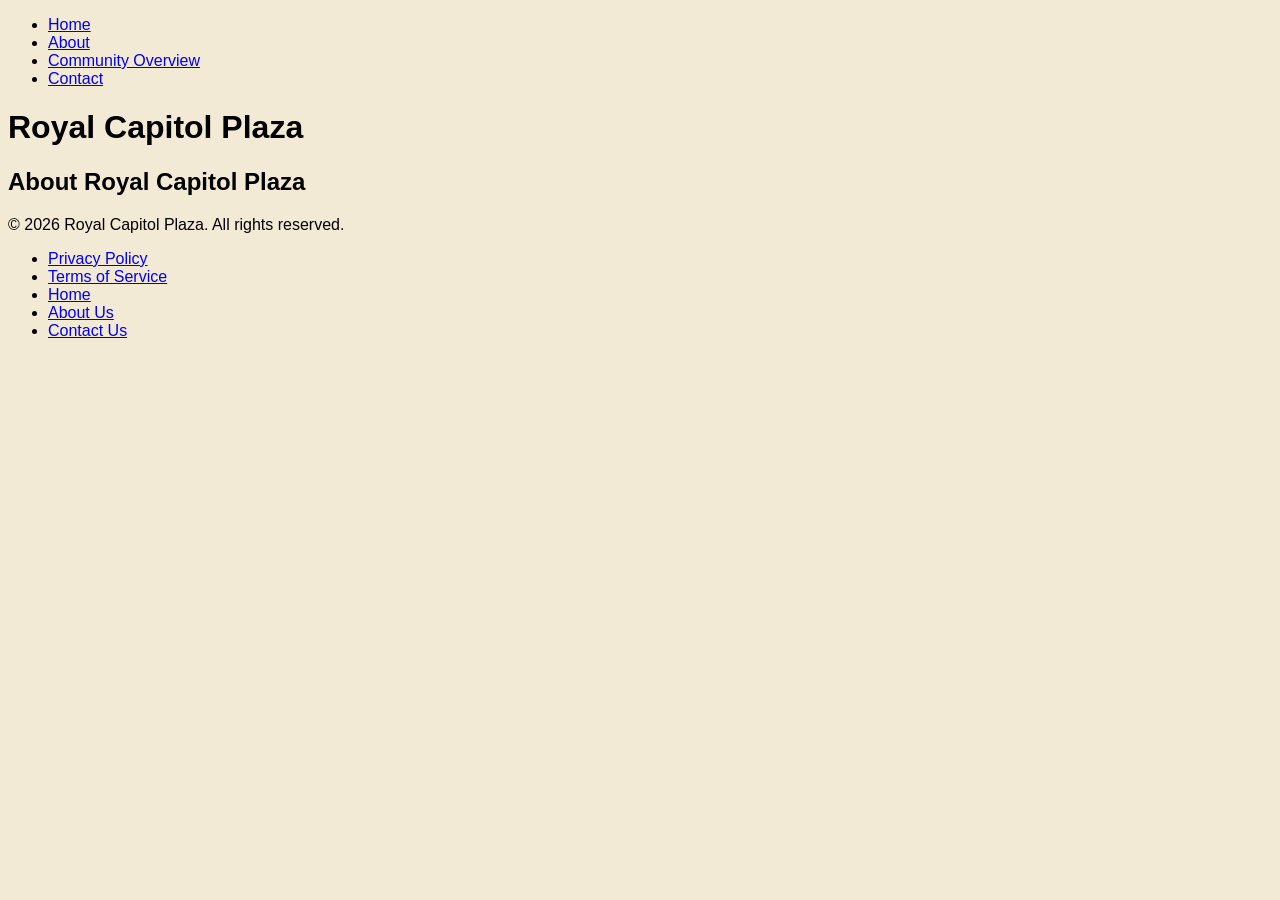
==== about.html @ d21931f9 "updated navigation" ====
<!DOCTYPE html>
<html lang="en">
    <head>
        <meta charset="UTF-8">
        <meta name="viewport" content="width=device-width, initial-scale=1.0">
        <title>Condominium Management Platform</title>
        <meta name="description" content="A platform for managing condominiums efficiently.">
        <link rel="stylesheet" href="styles.css">
    </head>
    <body>
        <header>
            <nav>
                <ul>
                    <li><a href="index.html">Home</a></li>
                    <li><a href="about.html">About</a></li>
                    <li><a href="community-overview.html">Community Overview</a></li>
                    <li><a href="contact.html">Contact</a></li>
                </ul>
            </nav>
            <!--Add hero image-->
            <h1>Royal Capitol Plaza</h1>
        </header>
        <main>
                <h2>About Royal Capitol Plaza</h2>
        </main>
    </body>
    <footer>
        <p>&copy; 2026 Royal Capitol Plaza. All rights reserved.</p>
        <ul>
            <li><a href="privacy-policy.html">Privacy Policy</a></li>
            <li><a href="terms-of-service.html">Terms of Service</a></li>
            <li><a href="home.html">Home</a></li>
            <li><a href="about.html">About Us</a></li>
            <li><a href="contact.html">Contact Us</a></li>
        </ul>
    </footer>
</html>
---- styles.css ----
:root {
    /* color variables */
    --primary--color: #00c7ca;
    --secondary-color: #00768d;
    /*--accent-color: */
    --neutral-color: #f3ead6;
    --primary-text-color: #1f2927;
    --secondary-text-color: #f6f9ff;

    /* typography variables */
    --heading-font: 'bebas neue', sans-serif;
    --body-font: 'inter', sans-serif;
}

* {
    background-color: var(--neutral-color);
}

h1, h2, h3, h4, h5, h6 {
    font-family: var(--heading-font);
}   

p, a, li {
    font-family: var(--body-font);
}

#overview-grid {
    display: flex;
    flex-direction: column;
}

@media screen and (min-width: 768px) {
    #overview-grid {
        flex-direction: row;
    }
}
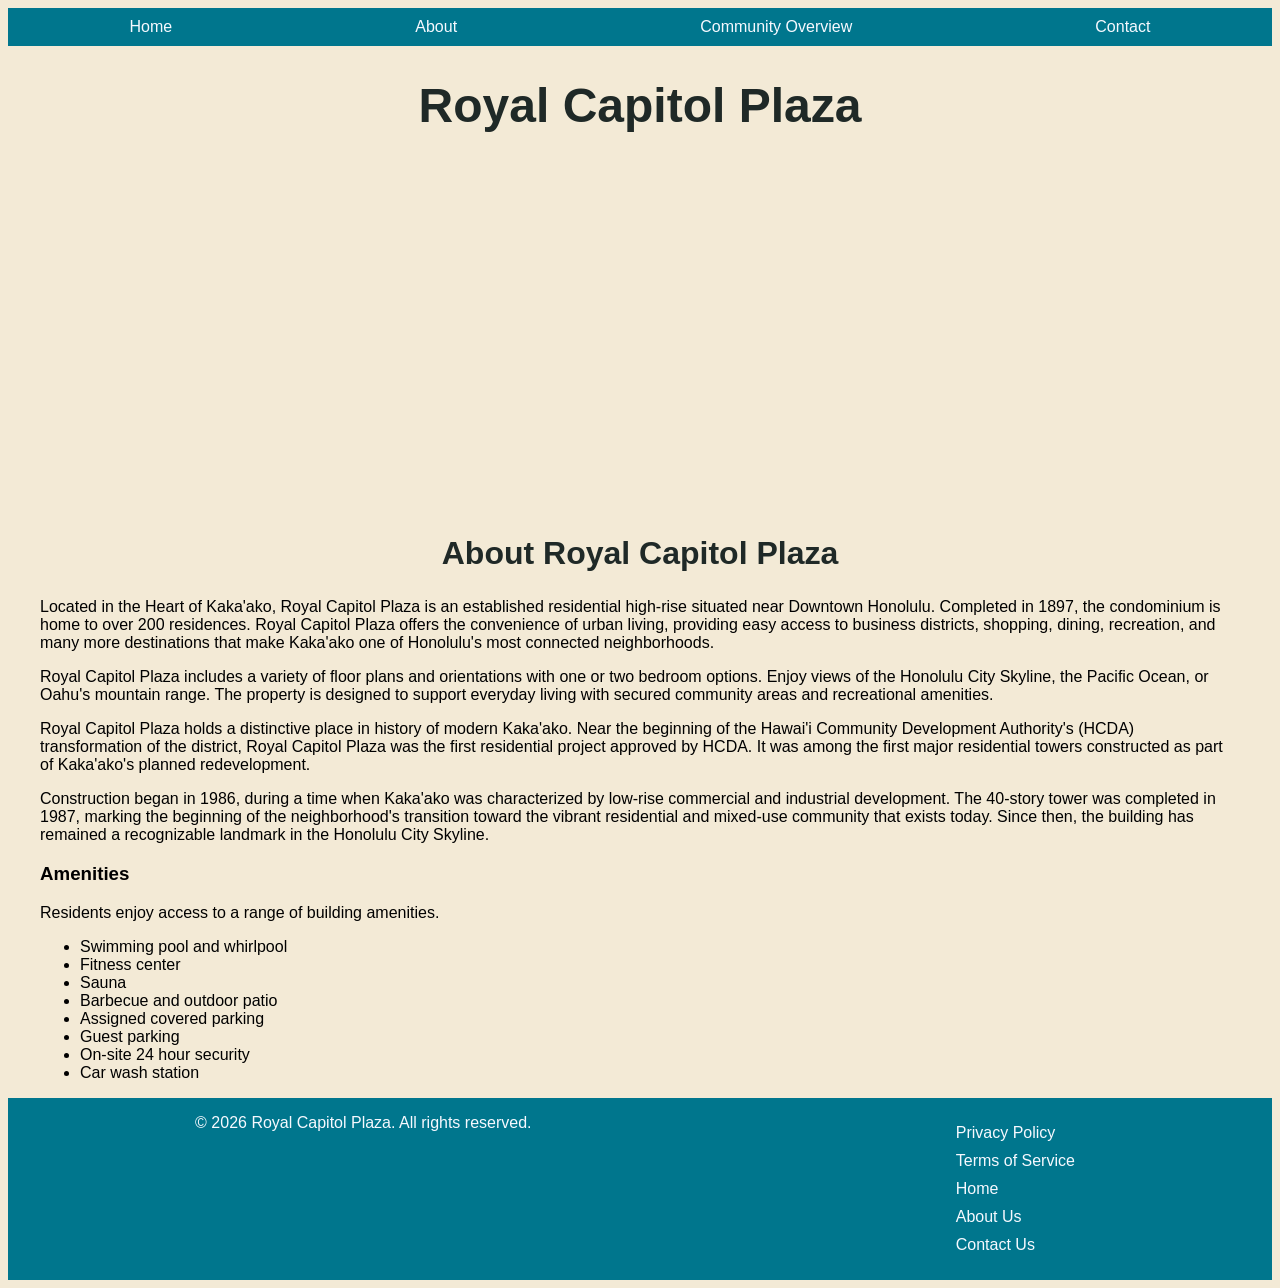
==== commit 3ed3fa26: "updated styles" ====
--- a/about.html
+++ b/about.html
@@ -21,7 +21,23 @@
             <h1>Royal Capitol Plaza</h1>
         </header>
         <main>
-                <h2>About Royal Capitol Plaza</h2>
+            <h2>About Royal Capitol Plaza</h2>
+            <p>Located in the Heart of Kaka'ako, Royal Capitol Plaza is an established residential high-rise situated near Downtown Honolulu. Completed in 1897, the condominium is home to over 200 residences. Royal Capitol Plaza offers the convenience of urban living, providing easy access to business districts, shopping, dining, recreation, and many more destinations that make Kaka'ako one of Honolulu's most connected neighborhoods.</p>
+            <p>Royal Capitol Plaza includes a variety of floor plans and orientations with one or two bedroom options. Enjoy views of the Honolulu City Skyline, the Pacific Ocean, or Oahu's mountain range. The property is designed to support everyday living with secured community areas and recreational amenities.</p>
+            <p>Royal Capitol Plaza holds a distinctive place in history of modern Kaka'ako. Near the beginning of the Hawai'i Community Development Authority's (HCDA) transformation of the district, Royal Capitol Plaza was the first residential project approved by HCDA. It was among the first major residential towers constructed as part of Kaka'ako's planned redevelopment.</p>
+            <p>Construction began in 1986, during a time when Kaka'ako was characterized by low-rise commercial and industrial development. The 40-story tower was completed in 1987, marking the beginning of the neighborhood's transition toward the vibrant residential and mixed-use community that exists today. Since then, the building has remained a recognizable landmark in the Honolulu City Skyline.</p>
+            <h3>Amenities</h3>
+            <p>Residents enjoy access to a range of building amenities.</p>
+            <ul>
+                <li>Swimming pool and whirlpool</li>
+                <li>Fitness center</li>
+                <li>Sauna</li>
+                <li>Barbecue and outdoor patio</li>
+                <li>Assigned covered parking</li>
+                <li>Guest parking</li>
+                <li>On-site 24 hour security</li>
+                <li>Car wash station</li>
+            </ul>
         </main>
     </body>
     <footer>
--- a/styles.css
+++ b/styles.css
@@ -12,7 +12,7 @@
     --body-font: 'inter', sans-serif;
 }
 
-* {
+html {
     background-color: var(--neutral-color);
 }
 
@@ -24,13 +24,96 @@
     font-family: var(--body-font);
 }
 
+main {
+    margin: 0 auto;
+    max-width: 1200px;
+}
+
+header {
+        background-image: url('https://placehold.co/800x200');
+        background-size: cover;
+        background-position: center;
+        height: 200px;
+    }
+
+nav, footer {
+    background-color: var(--secondary-color);
+}
+
+nav ul {
+    display: flex;
+    justify-content: space-around;
+    margin: 0;
+    padding: 0;
+}
+
+nav li, footer li {
+    list-style: none;
+    margin: 10px;
+}
+nav a, footer a {
+    text-decoration: none;
+    color: var(--secondary-text-color);
+}
+
+nav a:hover, footer a:hover {
+    color: var(--primary-text-color);
+    background-color: var(--primary--color);
+    padding: 5px;
+}
+
+footer {
+    display: flex;
+    justify-content: space-around;
+    color: var(--secondary-text-color);
+}
+
+h1 {
+    font-size: 3rem;
+    text-align: center;
+    color: var(--primary-text-color);
+}
+
+h2 {
+    font-size: 2rem;
+    color: var(--primary-text-color);
+    text-align: center;
+}
+
 #overview-grid {
     display: flex;
     flex-direction: column;
+    gap: 20px;
+}
+
+.overview-block {
+    background-color: #ffffff;
+    padding: 20px;
+    height: fit-content;
 }
 
 @media screen and (min-width: 768px) {
+    header {
+        background-image: url('https://placehold.co/1200x300');
+        background-size: cover;
+        background-position: center;
+        height: 300px;
+    }
     #overview-grid {
         flex-direction: row;
+        flex-wrap: wrap;
+    }
+}
+@media screen and (min-width: 1200px) {
+    header {
+        background-image: url('https://placehold.co/1440x500');
+        background-size: cover;
+        background-position: center;
+        height: 500px;
+    }
+
+    .overview-block {
+        max-width: 550px;
+        margin: 0 auto;
     }
 }
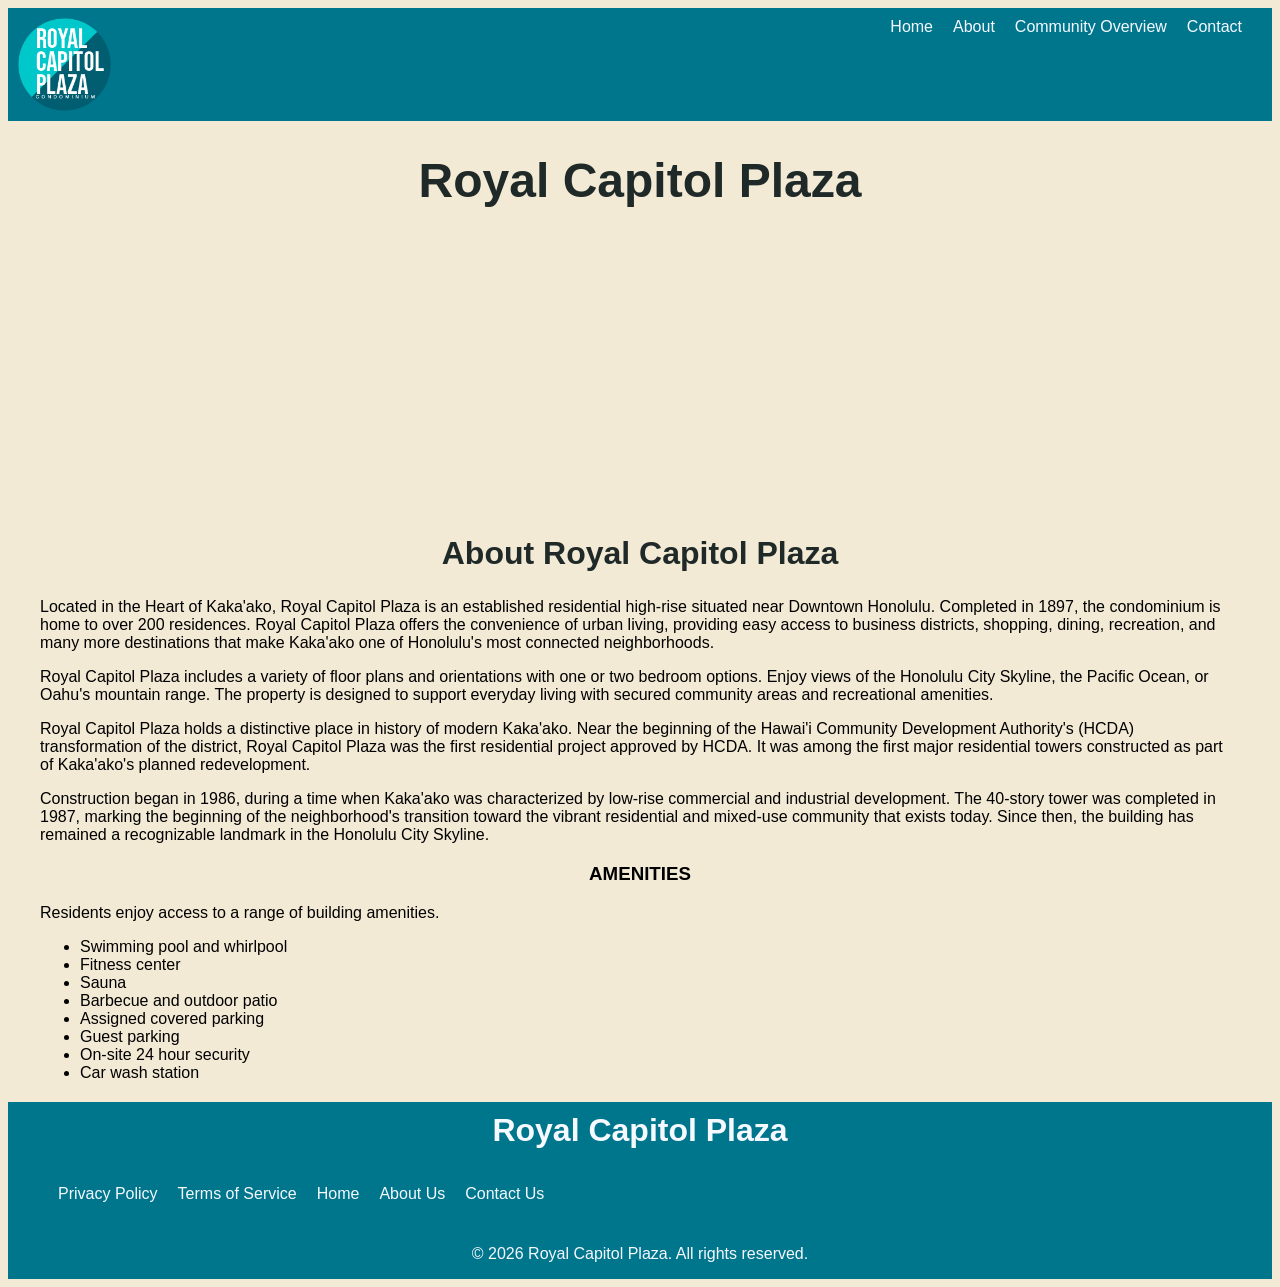
==== commit 0db7acc6: "updated navigation" ====
--- a/about.html
+++ b/about.html
@@ -10,6 +10,7 @@
     <body>
         <header>
             <nav>
+                <a href="index.html"><img src="images/RCP-logo.png" alt="Royal Capitol Plaza Logo"></a>
                 <ul>
                     <li><a href="index.html">Home</a></li>
                     <li><a href="about.html">About</a></li>
@@ -41,7 +42,7 @@
         </main>
     </body>
     <footer>
-        <p>&copy; 2026 Royal Capitol Plaza. All rights reserved.</p>
+        <h2>Royal Capitol Plaza</h2>
         <ul>
             <li><a href="privacy-policy.html">Privacy Policy</a></li>
             <li><a href="terms-of-service.html">Terms of Service</a></li>
@@ -49,5 +50,6 @@
             <li><a href="about.html">About Us</a></li>
             <li><a href="contact.html">Contact Us</a></li>
         </ul>
+        <p>&copy; 2026 Royal Capitol Plaza. All rights reserved.</p>
     </footer>
 </html>
--- a/styles.css
+++ b/styles.css
@@ -30,20 +30,31 @@
 }
 
 header {
-        background-image: url('https://placehold.co/800x200');
-        background-size: cover;
-        background-position: center;
-        height: 200px;
+    background-image: url('https://placehold.co/800x200');
+    background-size: cover;
+    background-position: center;
     }
 
 nav, footer {
     background-color: var(--secondary-color);
 }
 
+nav {
+    display: flex;
+    justify-content: space-between;
+}
+
+nav img {
+    width: 100px;
+    height: auto;
+    margin: 10px;
+}
+
 nav ul {
     display: flex;
     justify-content: space-around;
     margin: 0;
+    margin-right: 20px;
     padding: 0;
 }
 
@@ -56,7 +67,7 @@
     color: var(--secondary-text-color);
 }
 
-nav a:hover, footer a:hover {
+nav li a:hover, footer a:hover {
     color: var(--primary-text-color);
     background-color: var(--primary--color);
     padding: 5px;
@@ -64,8 +75,21 @@
 
 footer {
     display: flex;
+    flex-direction: column;
     justify-content: space-around;
     color: var(--secondary-text-color);
+    text-align: center;
+    margin-top: 20px;
+}
+
+footer h2 {
+    color: var(--secondary-text-color);
+    margin: 10px;
+}
+
+footer ul {
+    display: flex;
+    flex-wrap: wrap;
 }
 
 h1 {
@@ -80,6 +104,11 @@
     text-align: center;
 }
 
+h3 {
+    text-align: center;
+    text-transform: uppercase;
+}
+
 #overview-grid {
     display: flex;
     flex-direction: column;
@@ -88,8 +117,53 @@
 
 .overview-block {
     background-color: #ffffff;
-    padding: 20px;
     height: fit-content;
+}
+
+img {
+    width: 100%;
+    height: auto;
+    display: block;
+    margin: 0 auto;
+}
+
+form {
+    display: flex;
+    flex-direction: column;
+    gap: 10px;
+    max-width: 400px;
+    margin: 0 auto;
+}
+
+input, textarea {
+    padding: 10px;
+    border: none;
+    border-radius: 5px;
+}
+
+label span {
+    color: red;
+}
+
+.form-buttons {
+    display: flex;
+    justify-content: space-around;
+}   
+
+.form-block {
+    display: flex;
+    flex-direction: column;
+}
+
+label {
+    margin-top: 10px;
+}
+
+#submit, #reset {
+    background-color: var(--primary--color);
+    color: var(--primary-text-color);
+    font-size: 16px;
+    padding: 10px 25px;;
 }
 
 @media screen and (min-width: 768px) {
@@ -102,6 +176,19 @@
     #overview-grid {
         flex-direction: row;
         flex-wrap: wrap;
+        justify-content: center;
+    }
+
+    .form-column-block {
+        display: flex;
+        gap: 10px;
+        align-items: flex-end;
+    }
+
+    .form-block {
+        width: stretch;
+        display: flex;
+        flex-direction: column;
     }
 }
 @media screen and (min-width: 1200px) {
@@ -116,4 +203,8 @@
         max-width: 550px;
         margin: 0 auto;
     }
+
+    form {
+        min-width: 900px;
+    }
 }
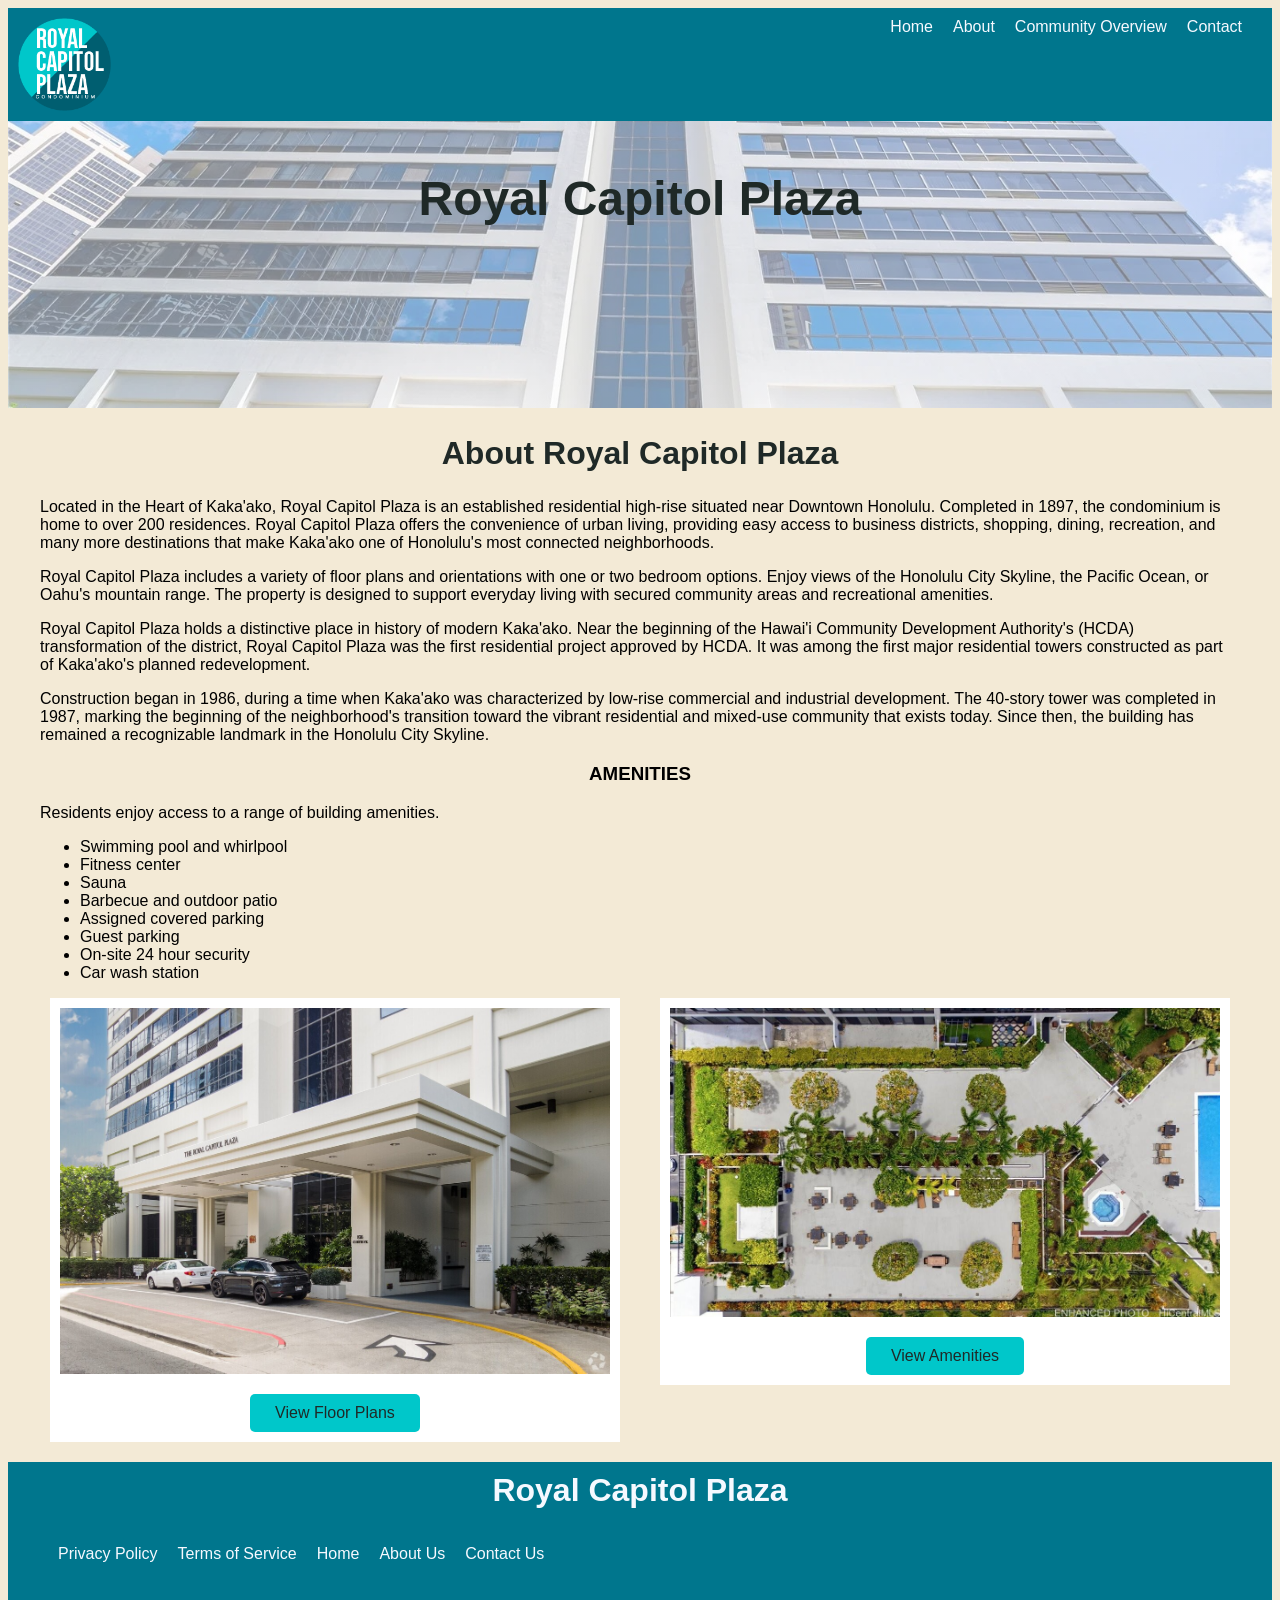
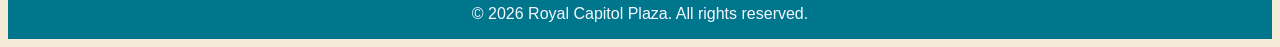
==== commit d3f6d07e: "created amenities and floor plan pages" ====
--- a/about.html
+++ b/about.html
@@ -39,6 +39,16 @@
                 <li>On-site 24 hour security</li>
                 <li>Car wash station</li>
             </ul>
+            <section id="overview-grid">
+                <div class="overview-block">
+                        <img src="images/driveway-replace.jpg" alt="placeholder image">
+                        <button id="floor-plans"><a href="floor-plans.html">View Floor Plans</a></button>
+                </div>
+                <div class="overview-block">
+                        <img src="images/skyview-replace.jpg" alt="placeholder image">
+                        <button id="amenities"><a href="amenities.html">View Amenities</a></button>
+                </div>
+            </section>
         </main>
     </body>
     <footer>
--- a/styles.css
+++ b/styles.css
@@ -24,16 +24,17 @@
     font-family: var(--body-font);
 }
 
-main {
-    margin: 0 auto;
-    max-width: 1200px;
-}
-
 header {
-    background-image: url('https://placehold.co/800x200');
+    background-image: linear-gradient(rgba(255, 255, 255, 0.5), rgba(255, 255, 255, 0.5)), url('images/hero-replace.jpeg');
     background-size: cover;
     background-position: center;
-    }
+    height: 400px;
+}
+
+main {
+    margin: 0 auto;
+    max-width: 1200px;
+}
 
 nav, footer {
     background-color: var(--secondary-color);
@@ -96,6 +97,8 @@
     font-size: 3rem;
     text-align: center;
     color: var(--primary-text-color);
+    margin-top: 50px;
+
 }
 
 h2 {
@@ -118,6 +121,7 @@
 .overview-block {
     background-color: #ffffff;
     height: fit-content;
+    padding: 10px;
 }
 
 img {
@@ -148,6 +152,7 @@
 .form-buttons {
     display: flex;
     justify-content: space-around;
+    gap: 10px;
 }   
 
 .form-block {
@@ -159,20 +164,52 @@
     margin-top: 10px;
 }
 
-#submit, #reset {
+#submit, #reset, #create, #floor-plans, #amenities {
     background-color: var(--primary--color);
     color: var(--primary-text-color);
     font-size: 16px;
     padding: 10px 25px;;
 }
 
+#login {
+    display: flex;
+    flex-direction: column;
+    gap: 10px;
+    max-width: 600px;
+    margin: 0 auto;
+    background-color: var(--secondary-color);
+    color: var(--primary-text-color);
+}
+
+#username, #password {
+    padding: 10px;
+    border: none;
+    border-radius: 5px;
+    width: 100%;
+}
+
+#floor-plans, #amenities {
+    display: flex;
+    flex-direction: column;
+    gap: 10px;
+    max-width: 600px;
+    margin: 0 auto;
+    margin-top: 20px;
+    border: none;
+    border-radius: 5px;
+}
+
+#floor-plans a, #amenities a {
+    text-decoration: none;
+    color: var(--primary-text-color);
+}
+
+#floor-plans:hover, #amenities:hover {
+    background-color: var(--secondary-color);
+    color: var(--secondary-text-color);
+}
+
 @media screen and (min-width: 768px) {
-    header {
-        background-image: url('https://placehold.co/1200x300');
-        background-size: cover;
-        background-position: center;
-        height: 300px;
-    }
     #overview-grid {
         flex-direction: row;
         flex-wrap: wrap;
@@ -192,13 +229,6 @@
     }
 }
 @media screen and (min-width: 1200px) {
-    header {
-        background-image: url('https://placehold.co/1440x500');
-        background-size: cover;
-        background-position: center;
-        height: 500px;
-    }
-
     .overview-block {
         max-width: 550px;
         margin: 0 auto;
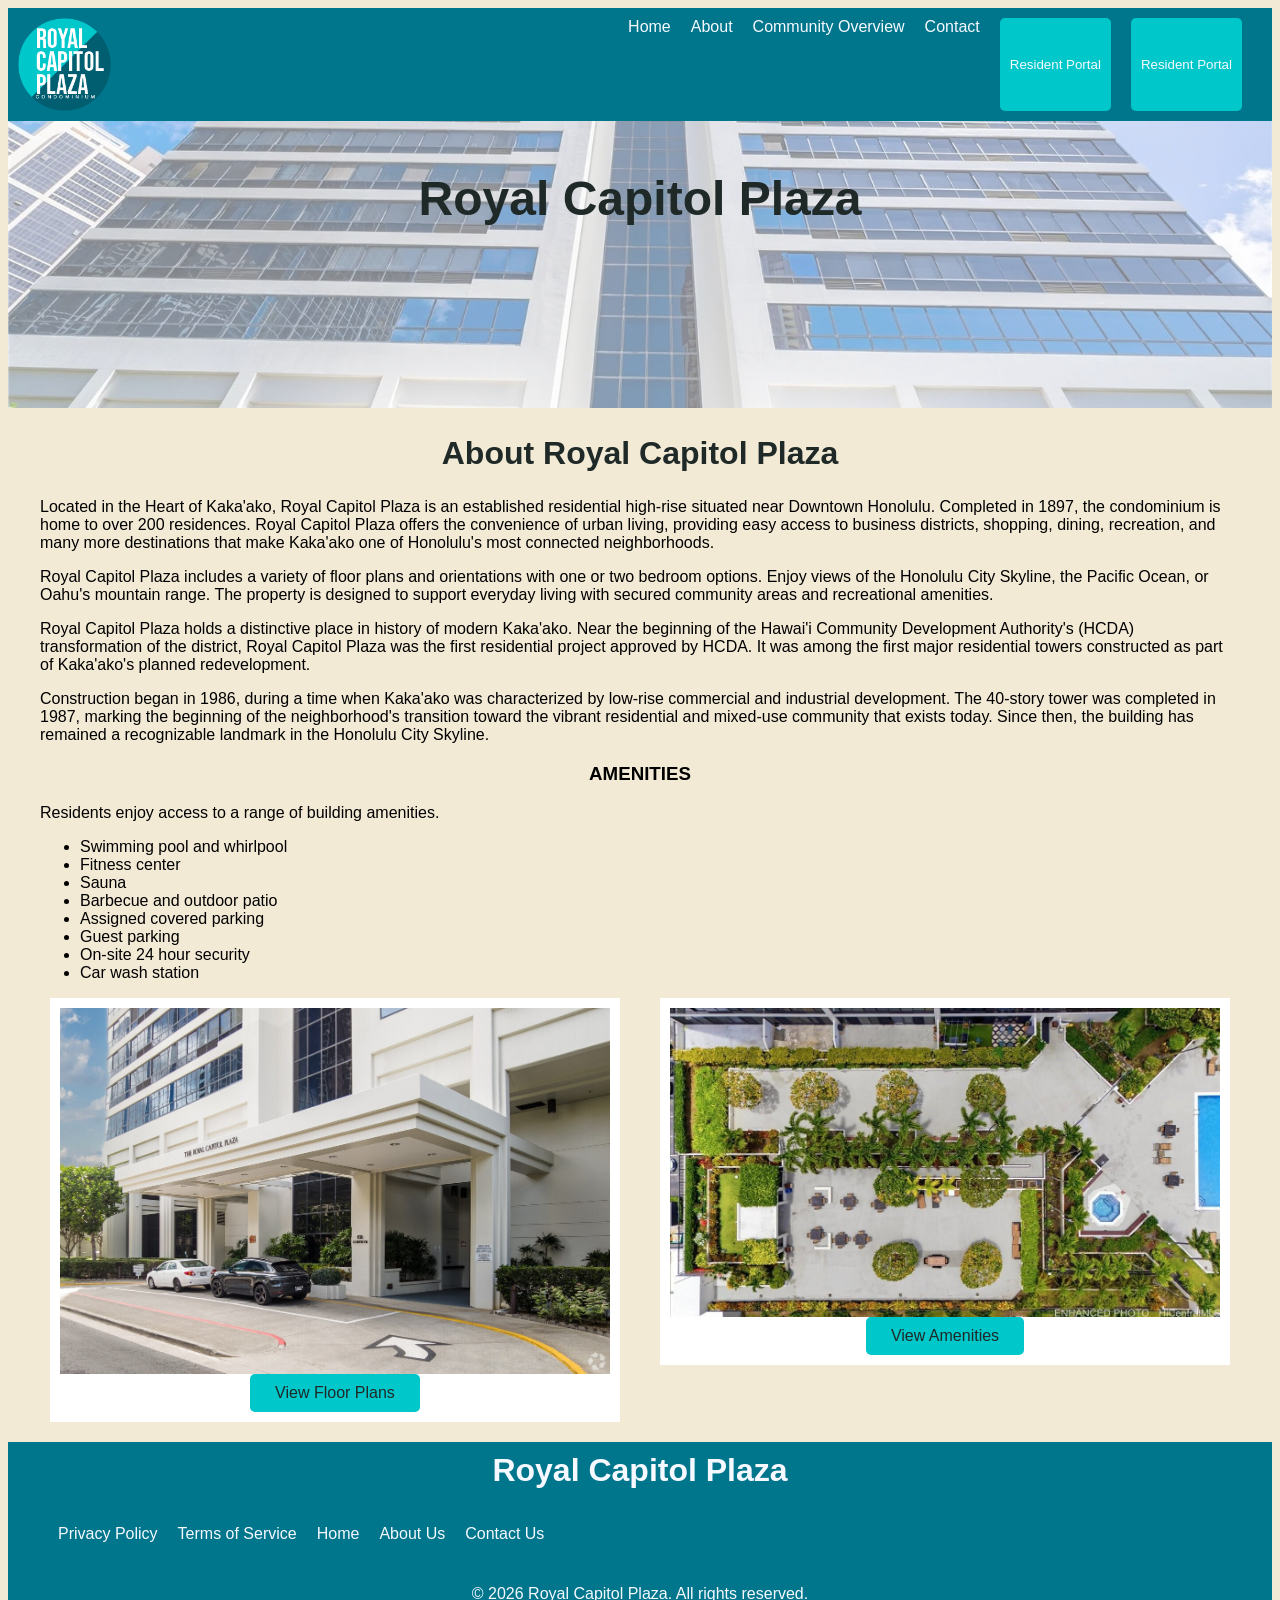
==== commit af1a802d: "added portal buttons" ====
--- a/about.html
+++ b/about.html
@@ -16,6 +16,8 @@
                     <li><a href="about.html">About</a></li>
                     <li><a href="community-overview.html">Community Overview</a></li>
                     <li><a href="contact.html">Contact</a></li>
+                    <button id="portal"><a href="portal.html">Resident Portal</a></button>
+                    <button id="portal"><a href="portal.html">Resident Portal</a></button>
                 </ul>
             </nav>
             <!--Add hero image-->
--- a/styles.css
+++ b/styles.css
@@ -74,6 +74,16 @@
     padding: 5px;
 }
 
+#portal {
+    background-color: var(--primary--color);
+    color: var(--primary-text-color);
+    border: none;
+    border-radius: 5px;
+    max-height: fit-content;
+    padding: 10px;
+    margin: 10px;
+}
+
 footer {
     display: flex;
     flex-direction: column;
@@ -194,7 +204,6 @@
     gap: 10px;
     max-width: 600px;
     margin: 0 auto;
-    margin-top: 20px;
     border: none;
     border-radius: 5px;
 }
@@ -204,7 +213,7 @@
     color: var(--primary-text-color);
 }
 
-#floor-plans:hover, #amenities:hover {
+#floor-plans:hover, #amenities:hover{
     background-color: var(--secondary-color);
     color: var(--secondary-text-color);
 }
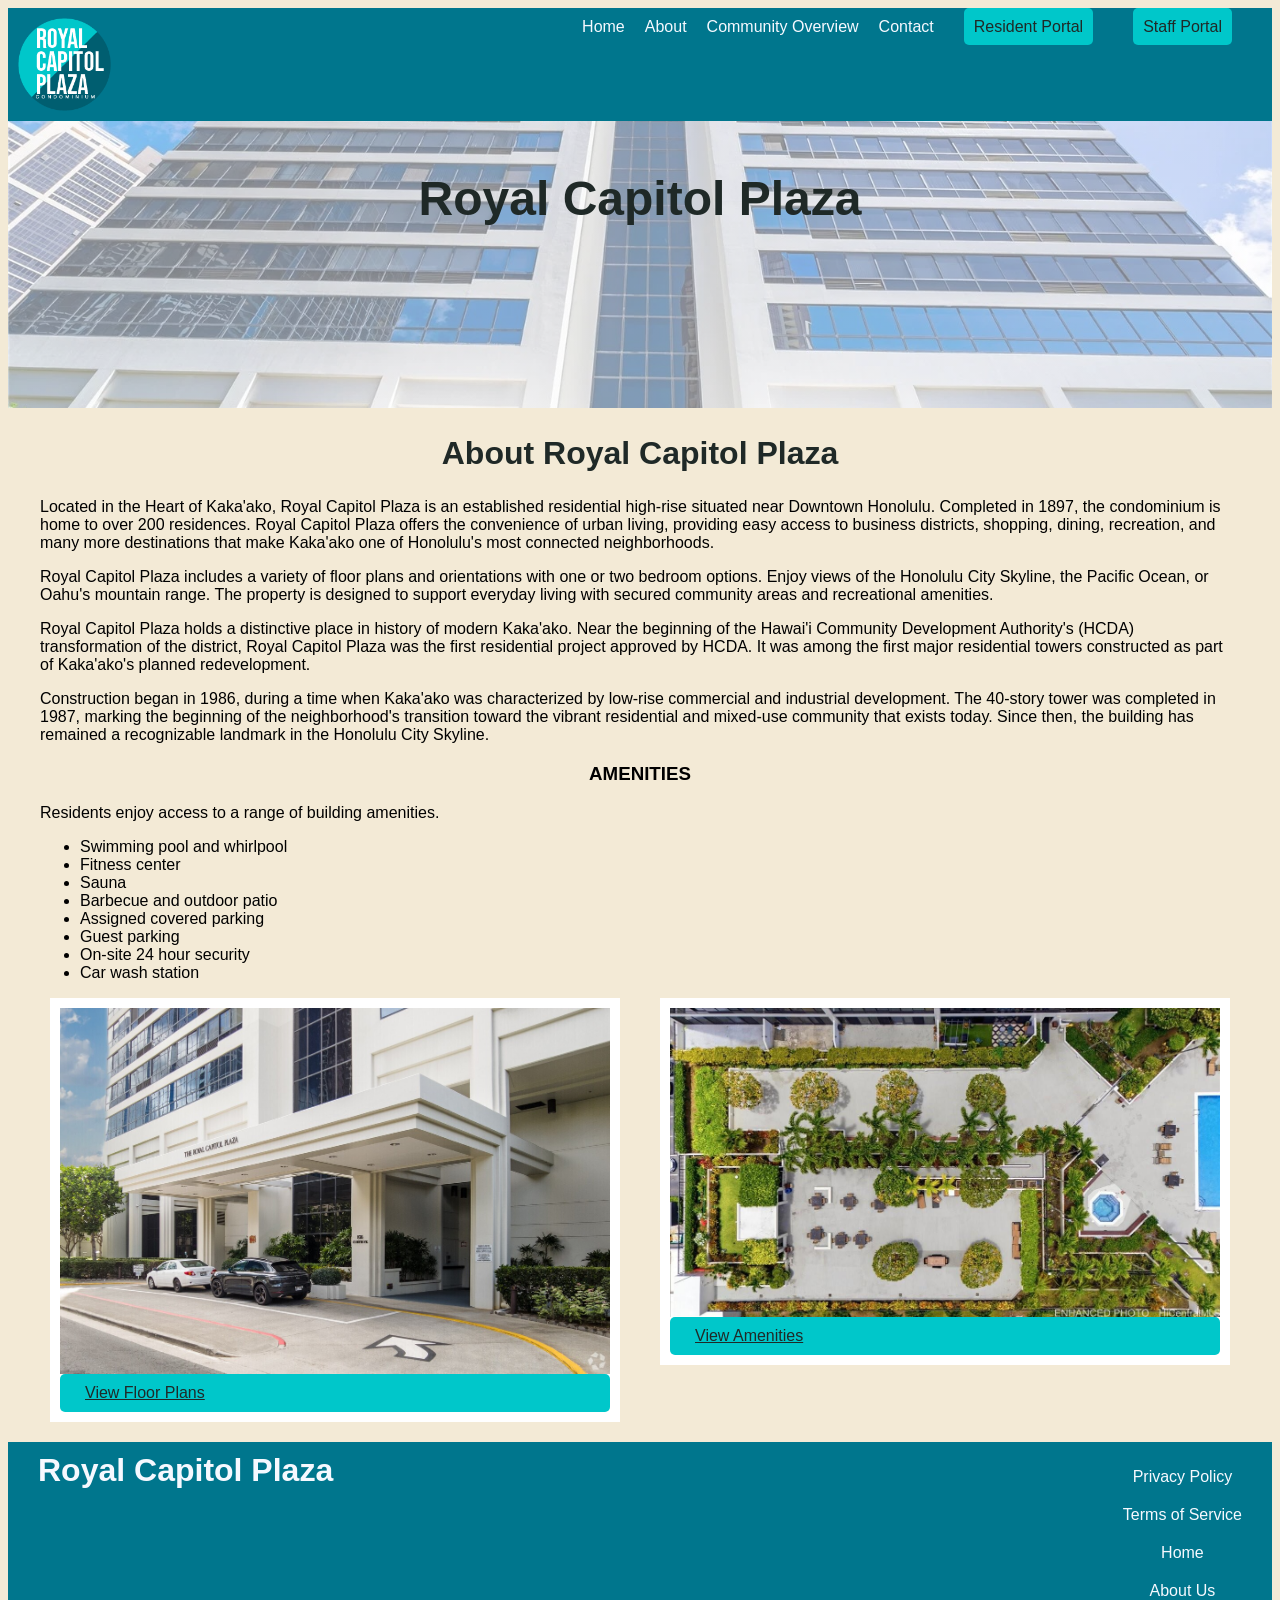
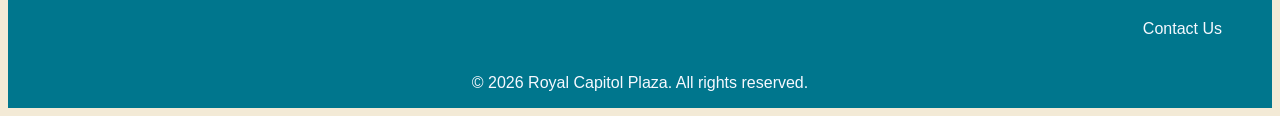
==== commit 16a23169: "validation errors fixed" ====
--- a/about.html
+++ b/about.html
@@ -6,18 +6,28 @@
         <title>Condominium Management Platform</title>
         <meta name="description" content="A platform for managing condominiums efficiently.">
         <link rel="stylesheet" href="styles.css">
+        <script src="script.js" defer></script>
     </head>
     <body>
         <header>
             <nav>
                 <a href="index.html"><img src="images/RCP-logo.png" alt="Royal Capitol Plaza Logo"></a>
-                <ul>
+                <button class="menu-toggle" type="button" aria-controls="primary-navigation" aria-expanded="false" aria-label="Open navigation menu">
+                    <span></span><span></span><span></span>
+                </button>
+                <ul id="primary-navigation">
                     <li><a href="index.html">Home</a></li>
-                    <li><a href="about.html">About</a></li>
+                    <li>
+                        <a href="about.html">About</a>
+                        <ul class="submenu">
+                            <li><a href="floor-plans.html">Floor Plans</a></li>
+                            <li><a href="amenities.html">Amenities</a></li>
+                        </ul>
+                    </li>
                     <li><a href="community-overview.html">Community Overview</a></li>
                     <li><a href="contact.html">Contact</a></li>
-                    <button id="portal"><a href="portal.html">Resident Portal</a></button>
-                    <button id="portal"><a href="portal.html">Resident Portal</a></button>
+                    <li><a id="portal" href="portal.html">Resident Portal</a></li>
+                    <li><a id="portal" href="portal.html">Staff Portal</a></li>
                 </ul>
             </nav>
             <!--Add hero image-->
@@ -44,15 +54,14 @@
             <section id="overview-grid">
                 <div class="overview-block">
                         <img src="images/driveway-replace.jpg" alt="placeholder image">
-                        <button id="floor-plans"><a href="floor-plans.html">View Floor Plans</a></button>
+                        <a id="floor-plans" href="floor-plans.html">View Floor Plans</a>
                 </div>
                 <div class="overview-block">
                         <img src="images/skyview-replace.jpg" alt="placeholder image">
-                        <button id="amenities"><a href="amenities.html">View Amenities</a></button>
+                        <a id="amenities" href="amenities.html">View Amenities</a>
                 </div>
             </section>
         </main>
-    </body>
     <footer>
         <h2>Royal Capitol Plaza</h2>
         <ul>
@@ -64,4 +73,5 @@
         </ul>
         <p>&copy; 2026 Royal Capitol Plaza. All rights reserved.</p>
     </footer>
+    </body>
 </html>
--- a/styles.css
+++ b/styles.css
@@ -43,6 +43,30 @@
 nav {
     display: flex;
     justify-content: space-between;
+    position: relative;
+    z-index: 10;
+}
+
+.menu-toggle {
+    display: block;
+    background: none;
+    border: none;
+    color: var(--secondary-text-color);
+    cursor: pointer;
+    font-size: 2rem;
+    line-height: 1;
+    margin: 10px 20px 10px 10px;
+    padding: 5px;
+    position: relative;
+    z-index: 2;
+}
+
+.menu-toggle span {
+    display: block;
+    background-color: currentColor;
+    height: 3px;
+    margin: 5px 0;
+    width: 30px;
 }
 
 nav img {
@@ -52,17 +76,55 @@
 }
 
 nav ul {
-    display: flex;
+    background-color: var(--secondary-color);
+    display: none;
     justify-content: space-around;
     margin: 0;
     margin-right: 20px;
     padding: 0;
 }
 
+nav ul.is-open {
+    display: flex;
+    flex-direction: column;
+    inset: 0;
+    justify-content: center;
+    margin: 0;
+    position: fixed;
+    text-align: center;
+    z-index: 1;
+}
+
 nav li, footer li {
     list-style: none;
     margin: 10px;
-}
+    position: relative;
+}
+
+/* Submenu styling for mobile (hidden by default) */
+.submenu {
+    display: none;
+    flex-direction: column;
+    background-color: var(--secondary-color);
+    position: static;
+    margin: 0;
+    padding: 0;
+}
+
+/* Show submenu on mobile when parent has is-open class */
+li.submenu-open .submenu {
+    display: flex;
+}
+
+.submenu li {
+    margin: 0;
+}
+
+.submenu li a {
+    display: block;
+    padding: 10px;
+}
+
 nav a, footer a {
     text-decoration: none;
     color: var(--secondary-text-color);
@@ -141,6 +203,19 @@
     margin: 0 auto;
 }
 
+.image-carousel {
+    display: flex;
+    overflow-x: auto;
+    gap: 10px;
+    padding: 10px 0;
+}
+
+.image-carousel img {
+    flex-shrink: 0;
+    width: 80%;
+    height: auto;
+}
+
 form {
     display: flex;
     flex-direction: column;
@@ -149,7 +224,7 @@
     margin: 0 auto;
 }
 
-input, textarea {
+input, select, textarea {
     padding: 10px;
     border: none;
     border-radius: 5px;
@@ -185,10 +260,13 @@
     display: flex;
     flex-direction: column;
     gap: 10px;
-    max-width: 600px;
     margin: 0 auto;
     background-color: var(--secondary-color);
-    color: var(--primary-text-color);
+    color: var(--secondary-text-color);
+}
+
+.login-description {
+    padding: 10px;
 }
 
 #username, #password {
@@ -218,7 +296,39 @@
     color: var(--secondary-text-color);
 }
 
+
 @media screen and (min-width: 768px) {
+    .menu-toggle {
+        display: none;
+    }
+
+    nav ul {
+        display: flex;
+    }
+
+    /* Show submenu on hover on desktop */
+    nav li:hover .submenu {
+        display: flex;
+    }
+
+    /* Submenu positioning and styling for desktop */
+    .submenu {
+        position: absolute;
+        top: 100%;
+        left: 0;
+        flex-direction: column;
+    }
+
+    nav ul.is-open {
+        flex-direction: row;
+        inset: auto;
+        justify-content: space-around;
+        margin: 0;
+        margin-right: 20px;
+        position: static;
+        text-align: left;
+    }
+
     #overview-grid {
         flex-direction: row;
         flex-wrap: wrap;
@@ -236,6 +346,41 @@
         display: flex;
         flex-direction: column;
     }
+
+    footer {
+        flex-direction: row;
+        flex-wrap: wrap;
+        align-items: flex-start;
+        padding: 0 20px;
+    }
+
+    footer h2 {
+        flex: 0 0 auto;
+        text-align: left;
+    }
+
+    footer ul {
+        margin-left: auto;
+        flex: 0 0 auto;
+        flex-direction: column;
+
+    }
+
+    footer p {
+        flex-basis: 100%;
+        text-align: center;
+        margin-top: 10px;
+    }
+
+    #login {
+        flex-direction: row;
+        gap: 10px;
+        padding: 20px;
+    }
+
+    .login-description {
+        max-width: 350px;
+    }
 }
 @media screen and (min-width: 1200px) {
     .overview-block {
@@ -246,4 +391,35 @@
     form {
         min-width: 900px;
     }
+
+    #login form {
+        min-width: 0;
+        -width: 100%;
+    }
+
+    .login-description {
+        max-width: 600px;
+    }
+
+    footer {
+        flex-direction: row;
+        flex-wrap: wrap;
+        align-items: flex-start;
+    }
+
+    footer h2 {
+        flex: 0 0 auto;
+        text-align: left;
+    }
+
+    footer ul {
+        margin-left: auto;
+        flex: 0 0 auto;
+    }
+
+    footer p {
+        flex-basis: 100%;
+        text-align: center;
+        margin-top: 10px;
+    }
 }
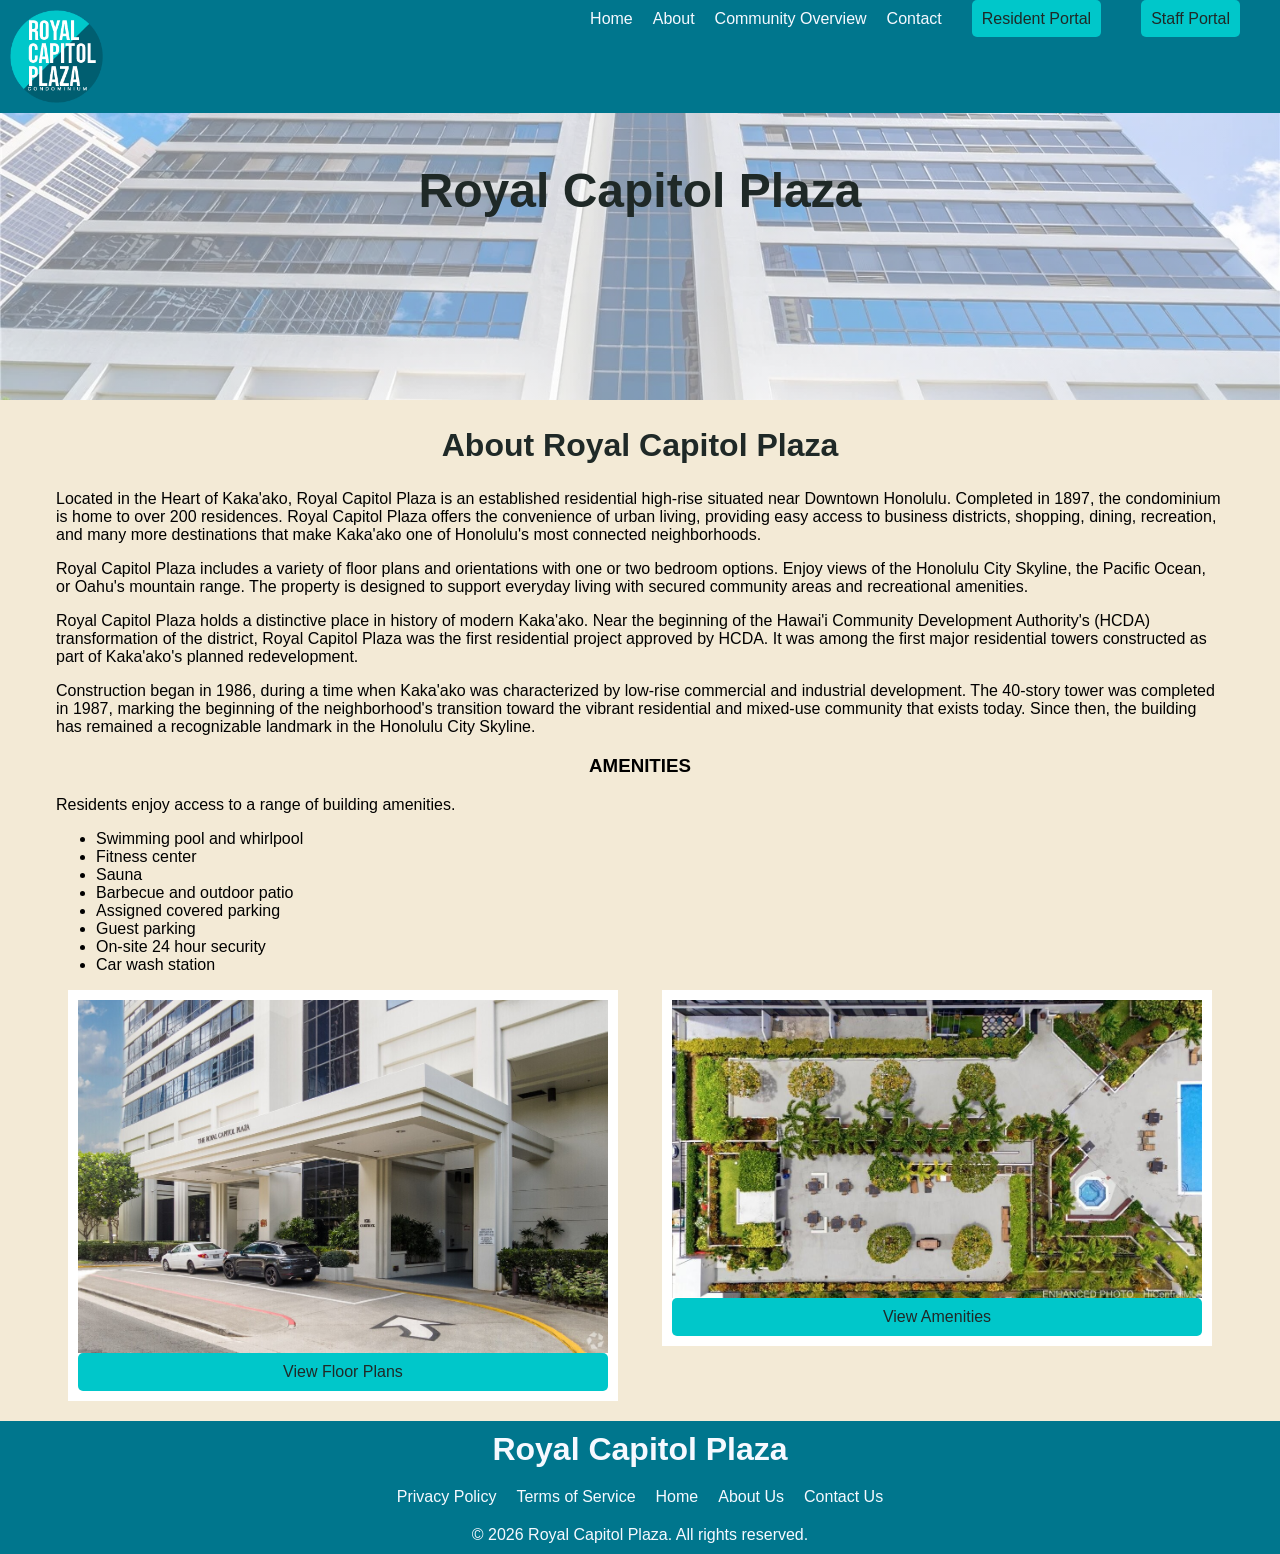
==== commit d485c2da: "style adjustments for mobile first and media queries." ====
--- a/about.html
+++ b/about.html
@@ -26,8 +26,8 @@
                     </li>
                     <li><a href="community-overview.html">Community Overview</a></li>
                     <li><a href="contact.html">Contact</a></li>
-                    <li><a id="portal" href="portal.html">Resident Portal</a></li>
-                    <li><a id="portal" href="portal.html">Staff Portal</a></li>
+                    <li><a class="portal-link" href="portal.html">Resident Portal</a></li>
+                    <li><a class="portal-link" href="portal.html">Staff Portal</a></li>
                 </ul>
             </nav>
             <!--Add hero image-->
@@ -67,7 +67,7 @@
         <ul>
             <li><a href="privacy-policy.html">Privacy Policy</a></li>
             <li><a href="terms-of-service.html">Terms of Service</a></li>
-            <li><a href="home.html">Home</a></li>
+            <li><a href="index.html">Home</a></li>
             <li><a href="about.html">About Us</a></li>
             <li><a href="contact.html">Contact Us</a></li>
         </ul>
--- a/styles.css
+++ b/styles.css
@@ -1,15 +1,21 @@
 :root {
     /* color variables */
-    --primary--color: #00c7ca;
+    --primary-color: #00c7ca;
     --secondary-color: #00768d;
-    /*--accent-color: */
     --neutral-color: #f3ead6;
     --primary-text-color: #1f2927;
     --secondary-text-color: #f6f9ff;
 
-    /* typography variables */
     --heading-font: 'bebas neue', sans-serif;
     --body-font: 'inter', sans-serif;
+}
+
+*, *::before, *::after {
+    box-sizing: border-box;
+}
+
+body {
+    margin: 0;
 }
 
 html {
@@ -34,6 +40,7 @@
 main {
     margin: 0 auto;
     max-width: 1200px;
+    padding: 0 16px;
 }
 
 nav, footer {
@@ -85,14 +92,34 @@
 }
 
 nav ul.is-open {
+    background-color: rgba(0, 76, 91, 0.98);
     display: flex;
     flex-direction: column;
     inset: 0;
     justify-content: center;
     margin: 0;
+    overflow-y: auto;
+    padding: 72px 24px 24px;
     position: fixed;
     text-align: center;
     z-index: 1;
+}
+
+nav ul.is-open > li {
+    margin: 0 auto;
+    width: min(100%, 360px);
+}
+
+nav ul.is-open > li > a {
+    display: block;
+    font-size: 1.1rem;
+    padding: 12px 16px;
+}
+
+nav ul.is-open .submenu {
+    border-top: 1px solid rgba(246, 249, 255, 0.35);
+    margin-top: 8px;
+    padding-top: 8px;
 }
 
 nav li, footer li {
@@ -101,9 +128,9 @@
     position: relative;
 }
 
-/* Submenu styling for mobile (hidden by default) */
+/* Keep secondary navigation available when the mobile menu is open. */
 .submenu {
-    display: none;
+    display: flex;
     flex-direction: column;
     background-color: var(--secondary-color);
     position: static;
@@ -111,11 +138,6 @@
     padding: 0;
 }
 
-/* Show submenu on mobile when parent has is-open class */
-li.submenu-open .submenu {
-    display: flex;
-}
-
 .submenu li {
     margin: 0;
 }
@@ -132,12 +154,12 @@
 
 nav li a:hover, footer a:hover {
     color: var(--primary-text-color);
-    background-color: var(--primary--color);
+    background-color: var(--primary-color);
     padding: 5px;
 }
 
-#portal {
-    background-color: var(--primary--color);
+.portal-link {
+    background-color: var(--primary-color);
     color: var(--primary-text-color);
     border: none;
     border-radius: 5px;
@@ -250,10 +272,15 @@
 }
 
 #submit, #reset, #create, #floor-plans, #amenities {
-    background-color: var(--primary--color);
+    background-color: var(--primary-color);
     color: var(--primary-text-color);
     font-size: 16px;
-    padding: 10px 25px;;
+    padding: 10px 25px;
+    border: none;
+    border-radius: 5px;
+    cursor: pointer;
+    text-align: center;
+    text-decoration: none;
 }
 
 #login {
@@ -277,18 +304,9 @@
 }
 
 #floor-plans, #amenities {
-    display: flex;
-    flex-direction: column;
-    gap: 10px;
+    display: block;
     max-width: 600px;
     margin: 0 auto;
-    border: none;
-    border-radius: 5px;
-}
-
-#floor-plans a, #amenities a {
-    text-decoration: none;
-    color: var(--primary-text-color);
 }
 
 #floor-plans:hover, #amenities:hover{
@@ -313,6 +331,7 @@
 
     /* Submenu positioning and styling for desktop */
     .submenu {
+        display: none;
         position: absolute;
         top: 100%;
         left: 0;
@@ -320,11 +339,14 @@
     }
 
     nav ul.is-open {
+        background-color: var(--secondary-color);
         flex-direction: row;
         inset: auto;
         justify-content: space-around;
         margin: 0;
         margin-right: 20px;
+        overflow: visible;
+        padding: 0;
         position: static;
         text-align: left;
     }
@@ -342,34 +364,36 @@
     }
 
     .form-block {
-        width: stretch;
+        width: 100%;
         display: flex;
         flex-direction: column;
     }
 
+    form[action="submit.php"] {
+        width: 100%;
+        max-width: 720px;
+    }
+
     footer {
+        align-items: center;
+        padding: 0 20px;
+    }
+
+    footer h2 {
+        text-align: center;
+    }
+
+    footer ul {
+        align-items: center;
         flex-direction: row;
-        flex-wrap: wrap;
-        align-items: flex-start;
-        padding: 0 20px;
-    }
-
-    footer h2 {
-        flex: 0 0 auto;
-        text-align: left;
-    }
-
-    footer ul {
-        margin-left: auto;
-        flex: 0 0 auto;
-        flex-direction: column;
-
+        justify-content: center;
+        margin: 0;
+        padding: 0;
     }
 
     footer p {
-        flex-basis: 100%;
+        margin: 10px 0;
         text-align: center;
-        margin-top: 10px;
     }
 
     #login {
@@ -378,6 +402,12 @@
         padding: 20px;
     }
 
+    #login form {
+        flex: 1 1 360px;
+        width: 100%;
+        max-width: 520px;
+    }
+
     .login-description {
         max-width: 350px;
     }
@@ -394,32 +424,11 @@
 
     #login form {
         min-width: 0;
-        -width: 100%;
+        width: 100%;
     }
 
     .login-description {
         max-width: 600px;
     }
 
-    footer {
-        flex-direction: row;
-        flex-wrap: wrap;
-        align-items: flex-start;
-    }
-
-    footer h2 {
-        flex: 0 0 auto;
-        text-align: left;
-    }
-
-    footer ul {
-        margin-left: auto;
-        flex: 0 0 auto;
-    }
-
-    footer p {
-        flex-basis: 100%;
-        text-align: center;
-        margin-top: 10px;
-    }
 }
